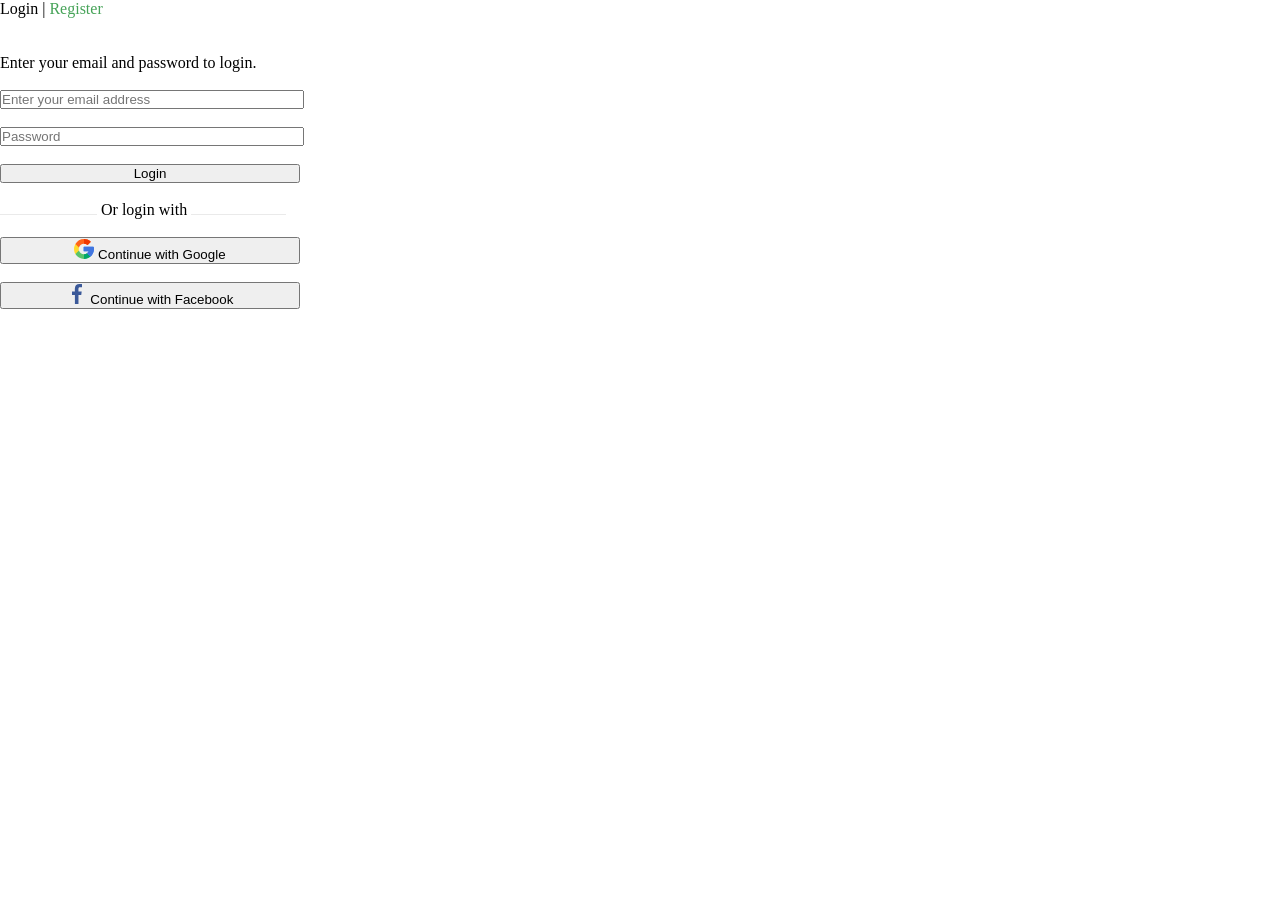
==== login.html @ 051c8f44 "add login file and register file" ====
<!doctype html>
<html lang="en">
  <head>
    <meta charset="UTF-8" />
    <meta name="viewport" content="width=device-width, initial-scale=1.0" />
    <title>LOGIN GREENSHOP</title>
    <link rel="stylesheet" href="./styles/style.css" />
  </head>
  <body>
    <header>
      <p>
        <span>Login</span> |
        <a href="register.html" style="color: #46a358">Register</a>
      </p>
      <br />
      <br />
    </header>
    <main>
      <p>Enter your email and password to login.</p>
      <br />
      <form>
        <input
          type="email"
          placeholder="Enter your email address"
          style="width: 300px"
        />
        <br />
        <br />
        <input type="password" placeholder="Password" style="width: 300px" />
        <br />
        <br />
        <button style="text-align: center; width: 300px">Login</button>
        <br />
        <br />
      </form>
      <p>
        <img src="./images/Line7.svg" width="97px" />
        Or login with
        <img src="./images/Line8.svg" width="95px" />
      </p>
      <br />
      <button style="text-align: center; width: 300px">
        <img src="./images/google1.svg" width="20px" height="20px" />
        Continue with Google
      </button>
      <br />
      <br />
      <button style="text-align: center; width: 300px">
        <img src="./images/Vector.svg" width="20px" height="20px" />
        Continue with Facebook
      </button>
    </main>
    <footer></footer>
  </body>
</html>
---- styles/style.css ----
* {
  margin: 0;
  padding: 0;
}
a,
a:hover {
  text-decoration: none;
}
img {
  max-width: 100%;
}
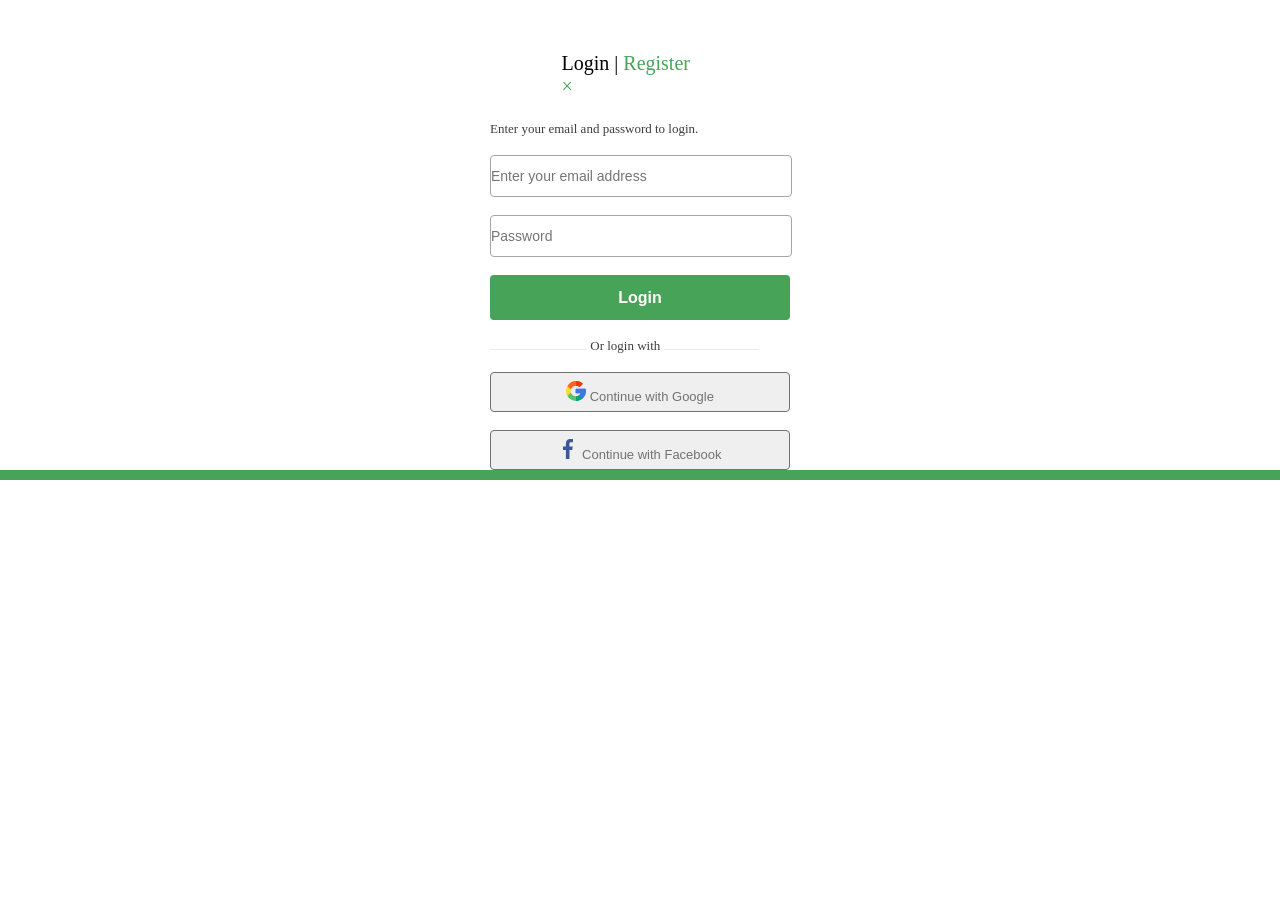
==== commit 778e4540: "add some styles to login file and register file" ====
--- a/login.html
+++ b/login.html
@@ -10,8 +10,11 @@
     <header>
       <p>
         <span>Login</span> |
-        <a href="register.html" style="color: #46a358">Register</a>
+        <a href="register.html">Register</a>
       </p>
+      <a class="home-link" href="index.html">
+        <span>&times</span>
+      </a>
       <br />
       <br />
     </header>
@@ -19,17 +22,13 @@
       <p>Enter your email and password to login.</p>
       <br />
       <form>
-        <input
-          type="email"
-          placeholder="Enter your email address"
-          style="width: 300px"
-        />
+        <input type="email" placeholder="Enter your email address" />
         <br />
         <br />
-        <input type="password" placeholder="Password" style="width: 300px" />
+        <input type="password" placeholder="Password" />
         <br />
         <br />
-        <button style="text-align: center; width: 300px">Login</button>
+        <button class="primary-btn">Login</button>
         <br />
         <br />
       </form>
@@ -39,17 +38,17 @@
         <img src="./images/Line8.svg" width="95px" />
       </p>
       <br />
-      <button style="text-align: center; width: 300px">
+      <button>
         <img src="./images/google1.svg" width="20px" height="20px" />
         Continue with Google
       </button>
       <br />
       <br />
-      <button style="text-align: center; width: 300px">
+      <button>
         <img src="./images/Vector.svg" width="20px" height="20px" />
         Continue with Facebook
       </button>
     </main>
-    <footer></footer>
+    <footer class="login-footer"></footer>
   </body>
 </html>
--- a/styles/style.css
+++ b/styles/style.css
@@ -9,3 +9,72 @@
 img {
   max-width: 100%;
 }
+
+/* ---------------------------- Login and Register page START ----------------------------*/
+header a {
+  color: #46a358;
+}
+.home-link {
+  width: 18px;
+}
+header {
+  max-width: 157px;
+  margin-left: auto;
+  margin-right: auto;
+  margin-top: 52px;
+  gap: 12px;
+  font-size: 20px;
+  font-weight: 500;
+}
+main {
+  max-width: 300px;
+  margin-left: auto;
+  margin-right: auto;
+}
+main p {
+  font-size: 13px;
+  font-weight: 400;
+  color: #3d3d3d;
+  width: 100%;
+}
+form,
+input,
+button {
+  width: 100%;
+}
+input {
+  margin: 16 px auto;
+  height: 40px;
+  border-radius: 4px;
+  font-size: 14px;
+  font-weight: 400;
+  color: #a5a5a5;
+  background-color: none;
+  border: 1px solid;
+}
+.primary-btn {
+  background-color: #46a358;
+  color: #ffffff;
+  border: none;
+  height: 45px;
+  font-size: 16px;
+  font-weight: 700;
+  border: none;
+  text-align: center;
+}
+button {
+  text-align: center;
+  height: 40px;
+  border-radius: 4px;
+  font-size: 13px;
+  font-weight: 500;
+  color: #727272;
+  background-color: none;
+  border: 1px solid;
+}
+.login-footer,
+.register-footer {
+  height: 10px;
+  background-color: #46a358;
+}
+/* ---------------------------- Login and Register page END ----------------------------- */
